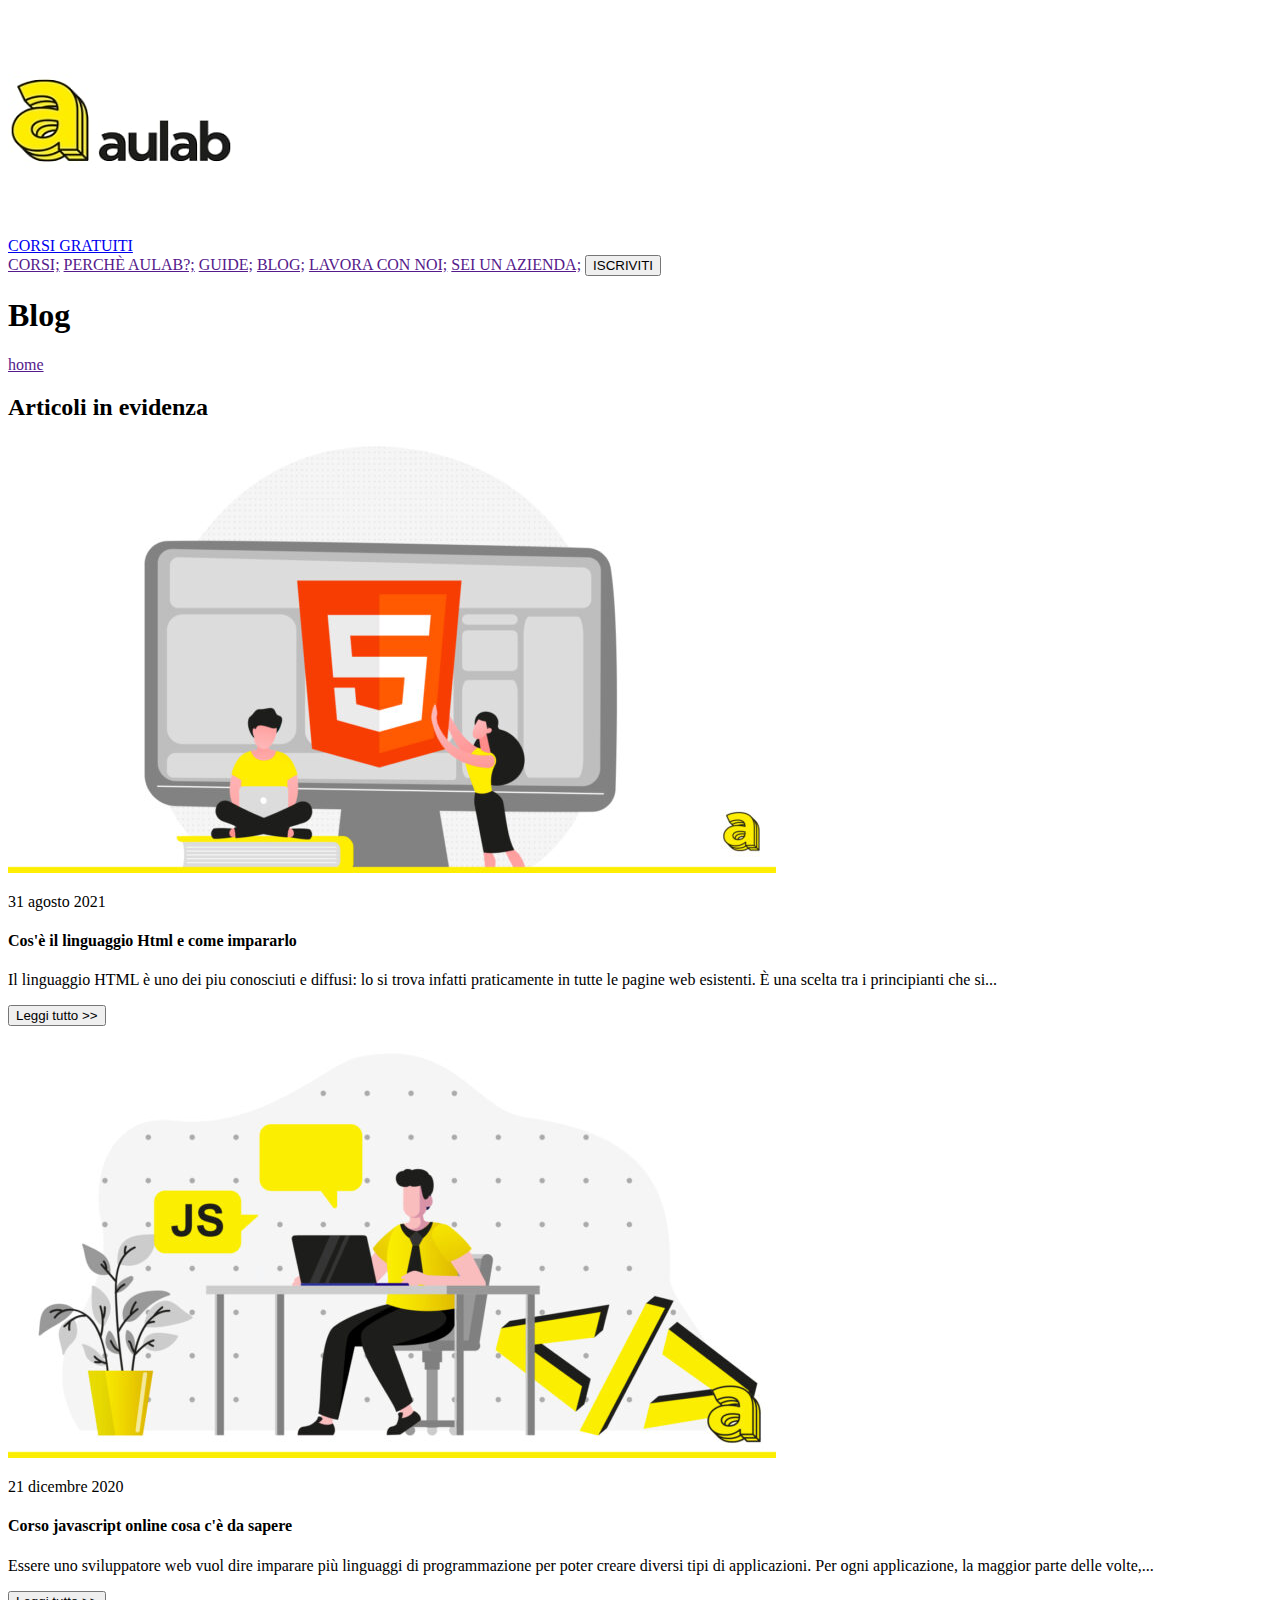
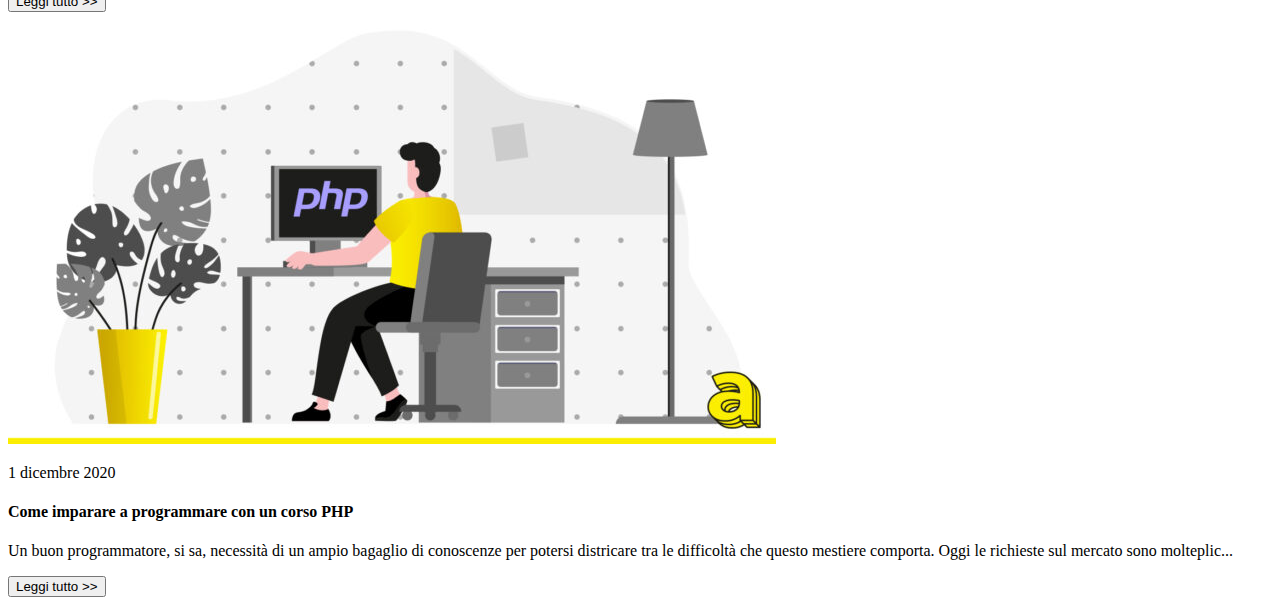
==== HTML/Esercizio HTML.html @ c582304e "ESERCIZIO 2 HTML." ====
<!DOCTYPE html>
<html lang="en">
<head>
    <meta charset="UTF-8">
    <meta name="viewport" content="width=device-width, initial-scale=1.0">
    <title>Document</title>
</head>
<body>
    <div> 
     <img src="./Logo Aulab.jpg" alt="logo aulab">  
     </div>              
     <div>
        <a href="https://aulab.it/corso-gratuito" target="_blank"> CORSI GRATUITI</a>
    </div>
         <a href="">CORSI;</a>
         <a href="">PERCHÈ AULAB?;</a> 
         <a href="">GUIDE;</a>
         <a href="">BLOG;</a> 
         <a href="">LAVORA CON NOI;</a> 
         <a href=""> SEI UN AZIENDA;</a> 
         <a href=""><button>ISCRIVITI</button></a>   
    </div>
  <div>
        <h1>Blog</h1>
        <a href="">home </a>
    </div>
    <div>
        <h2>Articoli in evidenza</h2>
        <div>
        <img src="./immagine 1.jpg" alt="immagine1">
        <p>31 agosto 2021</p>
        <h4>Cos'è il linguaggio Html e come impararlo</h4>
        <p>Il linguaggio HTML è uno dei piu conosciuti e diffusi: lo si trova infatti praticamente in tutte le pagine web esistenti.
           È una scelta tra i principianti che si... 
        </p>
        <button>Leggi tutto >> </button>
        </div>

    <div>
        <img src="./immagine 2.jpg" alt="immagine2">
        <p>21 dicembre 2020</p>
        <h4>Corso javascript online cosa c'è da sapere</h4>
        <p>Essere uno sviluppatore web vuol dire imparare più linguaggi di programmazione per poter creare diversi tipi di applicazioni. Per ogni applicazione, la maggior parte delle volte,...
        </p>
        <button>Leggi tutto >> </button>
    </div>
    <div> 
        <img src="./immagine 3.jpg" alt="immagine3">
        <p>1 dicembre 2020</p>
        <h4>Come imparare a programmare con un corso PHP</h4>
        <p>Un buon programmatore, si sa, necessità di un ampio bagaglio di conoscenze per potersi districare tra le difficoltà che questo mestiere comporta. Oggi le richieste sul mercato sono molteplic...
        </p>
        <button>Leggi tutto >> </button>
    </div>
  </div>    
</body>
</html>
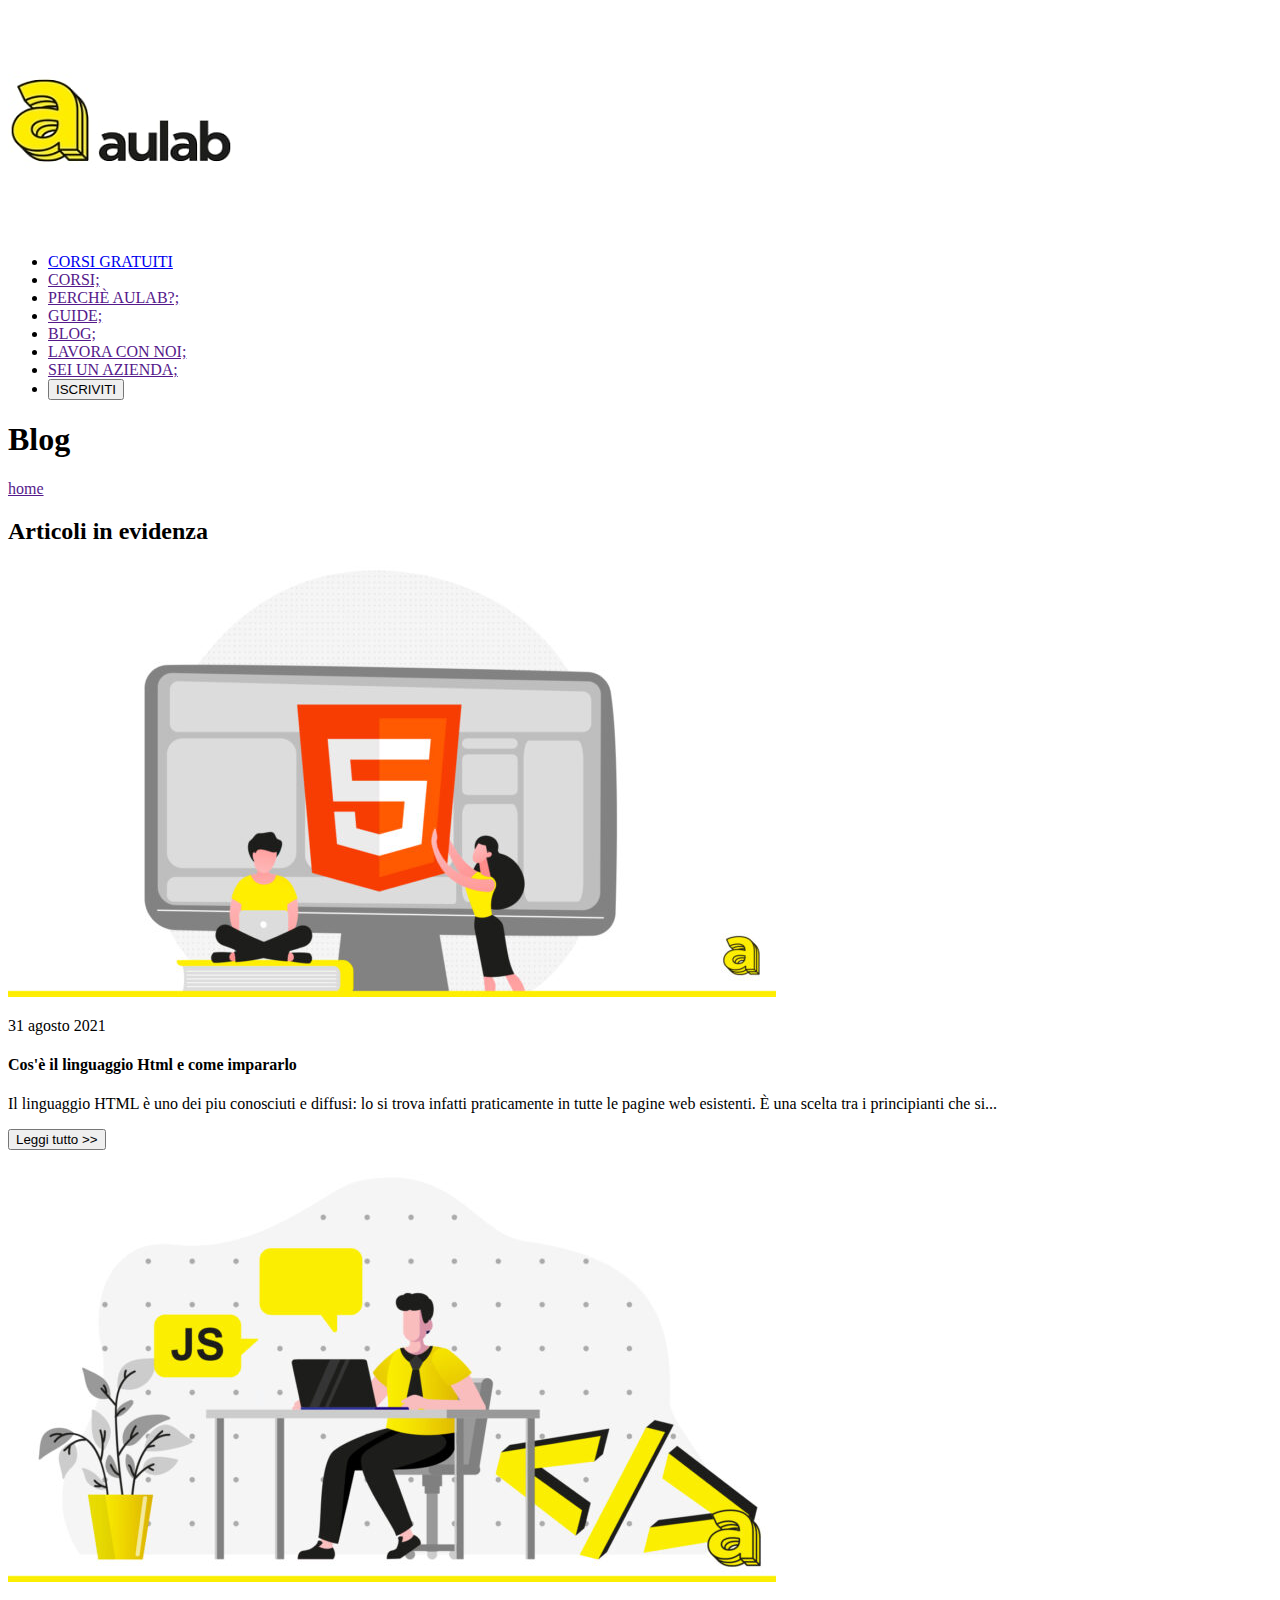
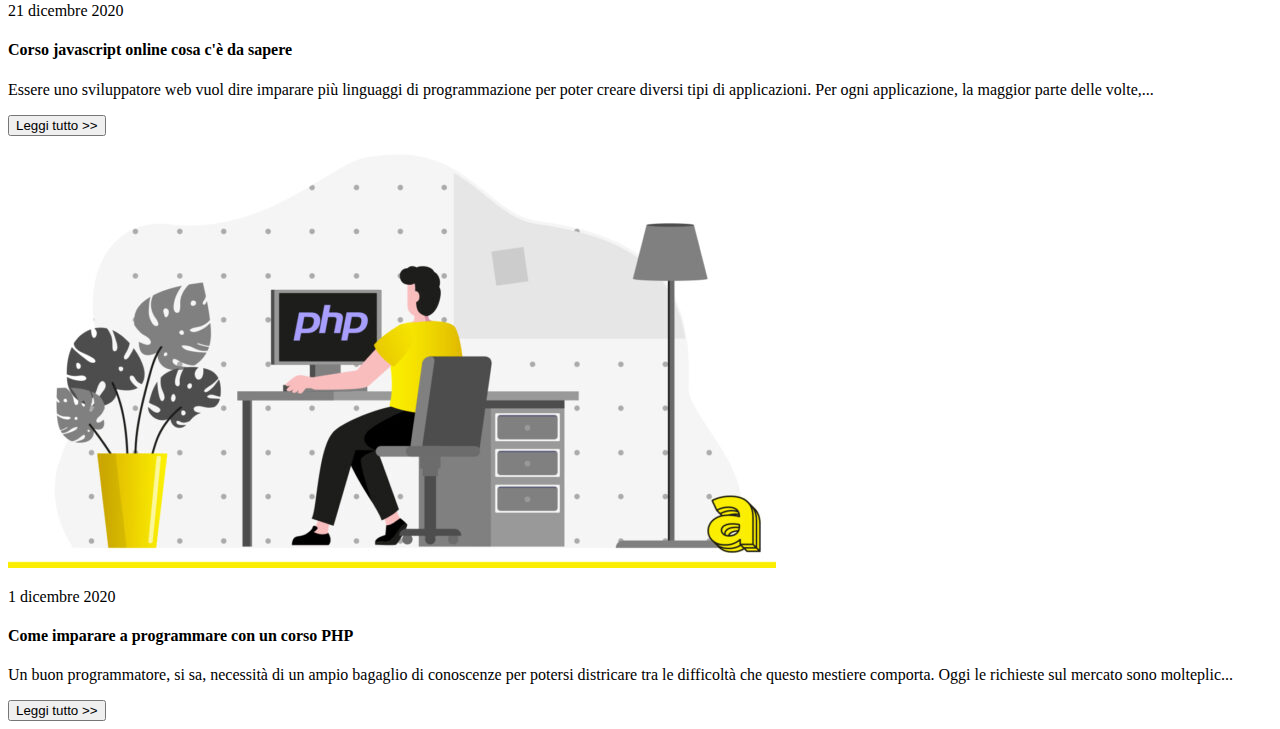
==== commit c8045b73: "ESERCIZIO 2 HTML AGGIORNATO" ====
--- a/HTML/Esercizio HTML.html
+++ b/HTML/Esercizio HTML.html
@@ -1,5 +1,5 @@
 <!DOCTYPE html>
-<html lang="en">
+<html lang="en"> 
 <head>
     <meta charset="UTF-8">
     <meta name="viewport" content="width=device-width, initial-scale=1.0">
@@ -8,25 +8,27 @@
 <body>
     <div> 
      <img src="./Logo Aulab.jpg" alt="logo aulab">  
-     </div>              
-     <div>
-        <a href="https://aulab.it/corso-gratuito" target="_blank"> CORSI GRATUITI</a>
     </div>
-         <a href="">CORSI;</a>
-         <a href="">PERCHÈ AULAB?;</a> 
-         <a href="">GUIDE;</a>
-         <a href="">BLOG;</a> 
-         <a href="">LAVORA CON NOI;</a> 
-         <a href=""> SEI UN AZIENDA;</a> 
-         <a href=""><button>ISCRIVITI</button></a>   
+        <ul>
+         <li><a href="https://aulab.it/corso-gratuito" target="_blank"> CORSI GRATUITI</a></li>
+         <li><a href="">CORSI;</a></li>
+         <li><a href="">PERCHÈ AULAB?;</a></li>
+         <li><a href="">GUIDE;</a></li>
+         <li><a href="">BLOG;</a></li> 
+         <li><a href="">LAVORA CON NOI;</a></li> 
+         <li><a href=""> SEI UN AZIENDA;</a></li> 
+         <li><a href=""><button>ISCRIVITI</button></a></li>
+        </ul>   
     </div>
-  <div>
-        <h1>Blog</h1>
+    <header> 
+         <h1>Blog</h1>
         <a href="">home </a>
-    </div>
-    <div>
+    </header>
+    <main>
+        
         <h2>Articoli in evidenza</h2>
-        <div>
+        
+        <article>
         <img src="./immagine 1.jpg" alt="immagine1">
         <p>31 agosto 2021</p>
         <h4>Cos'è il linguaggio Html e come impararlo</h4>
@@ -34,24 +36,24 @@
            È una scelta tra i principianti che si... 
         </p>
         <button>Leggi tutto >> </button>
-        </div>
+        </article>
 
-    <div>
+    <article>
         <img src="./immagine 2.jpg" alt="immagine2">
         <p>21 dicembre 2020</p>
         <h4>Corso javascript online cosa c'è da sapere</h4>
         <p>Essere uno sviluppatore web vuol dire imparare più linguaggi di programmazione per poter creare diversi tipi di applicazioni. Per ogni applicazione, la maggior parte delle volte,...
         </p>
         <button>Leggi tutto >> </button>
-    </div>
-    <div> 
+    </article>
+    <article> 
         <img src="./immagine 3.jpg" alt="immagine3">
         <p>1 dicembre 2020</p>
         <h4>Come imparare a programmare con un corso PHP</h4>
         <p>Un buon programmatore, si sa, necessità di un ampio bagaglio di conoscenze per potersi districare tra le difficoltà che questo mestiere comporta. Oggi le richieste sul mercato sono molteplic...
         </p>
         <button>Leggi tutto >> </button>
-    </div>
-  </div>    
+    </article>
+    </main>    
 </body>
 </html>